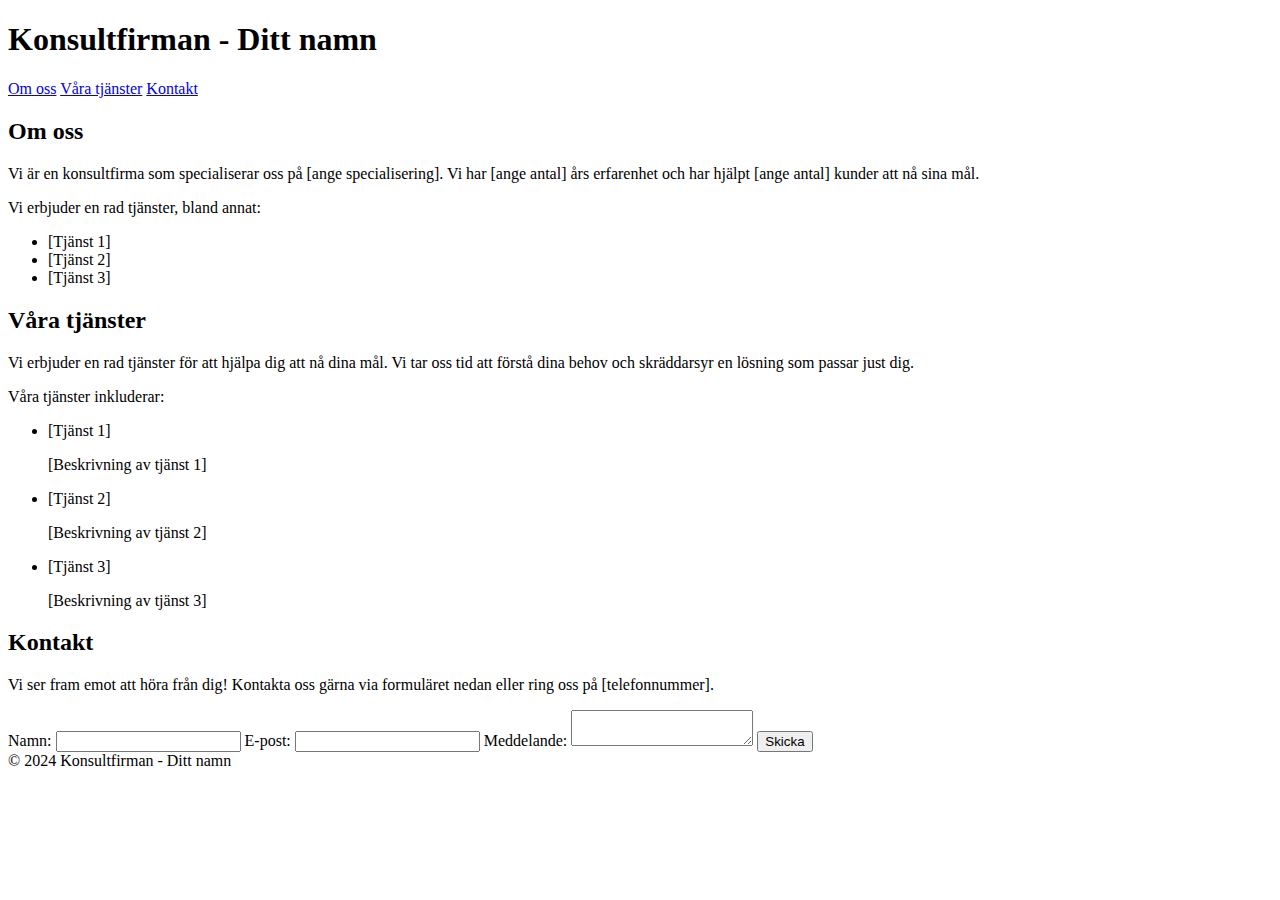
==== index.html @ 10c04167 "Create index.html" ====
<!DOCTYPE html>
<html lang="sv">
<head>
    <meta charset="UTF-8">
    <meta name="viewport" content="width=device-width, initial-scale=1.0">
    <title>Konsultfirman - Ditt namn</title>

    <link rel="stylesheet" href="style.css">
</head>
<body>
    <header>
        <h1>Konsultfirman - Ditt namn</h1>
        <nav>
            <a href="#om-oss">Om oss</a>
            <a href="#tjanster">Våra tjänster</a>
            <a href="#kontakt">Kontakt</a>
        </nav>
    </header>

    <main>
        <section id="om-oss">
            <h2>Om oss</h2>
            <p>
                Vi är en konsultfirma som specialiserar oss på [ange specialisering]. 
                Vi har [ange antal] års erfarenhet och har hjälpt [ange antal] kunder att nå sina mål.
            </p>
            <p>
                Vi erbjuder en rad tjänster, bland annat:
            </p>
            <ul>
                <li>[Tjänst 1]</li>
                <li>[Tjänst 2]</li>
                <li>[Tjänst 3]</li>
            </ul>
        </section>

        <section id="tjanster">
            <h2>Våra tjänster</h2>
            <p>
                Vi erbjuder en rad tjänster för att hjälpa dig att nå dina mål. Vi tar oss tid att 
                förstå dina behov och skräddarsyr en lösning som passar just dig.
            </p>
            <p>
                Våra tjänster inkluderar:
            </p>
            <ul>
                <li>
                    [Tjänst 1]
                    <p>
                        [Beskrivning av tjänst 1]
                    </p>
                </li>
                <li>
                    [Tjänst 2]
                    <p>
                        [Beskrivning av tjänst 2]
                    </p>
                </li>
                <li>
                    [Tjänst 3]
                    <p>
                        [Beskrivning av tjänst 3]
                    </p>
                </li>
            </ul>
        </section>

        <section id="kontakt">
            <h2>Kontakt</h2>
            <p>
                Vi ser fram emot att höra från dig! Kontakta oss gärna via formuläret nedan eller 
                ring oss på [telefonnummer].
            </p>
            <form action="#">
                <label for="namn">Namn:</label>
                <input type="text" id="namn" name="namn">
                <label for="epost">E-post:</label>
                <input type="email" id="epost" name="epost">
                <label for="meddelande">Meddelande:</label>
                <textarea id="meddelande" name="meddelande"></textarea>
                <button type="submit">Skicka</button>
            </form>
        </section>
    </main>

    <footer>
        &copy; 2024 Konsultfirman - Ditt namn
    </footer>
</body>
</html>
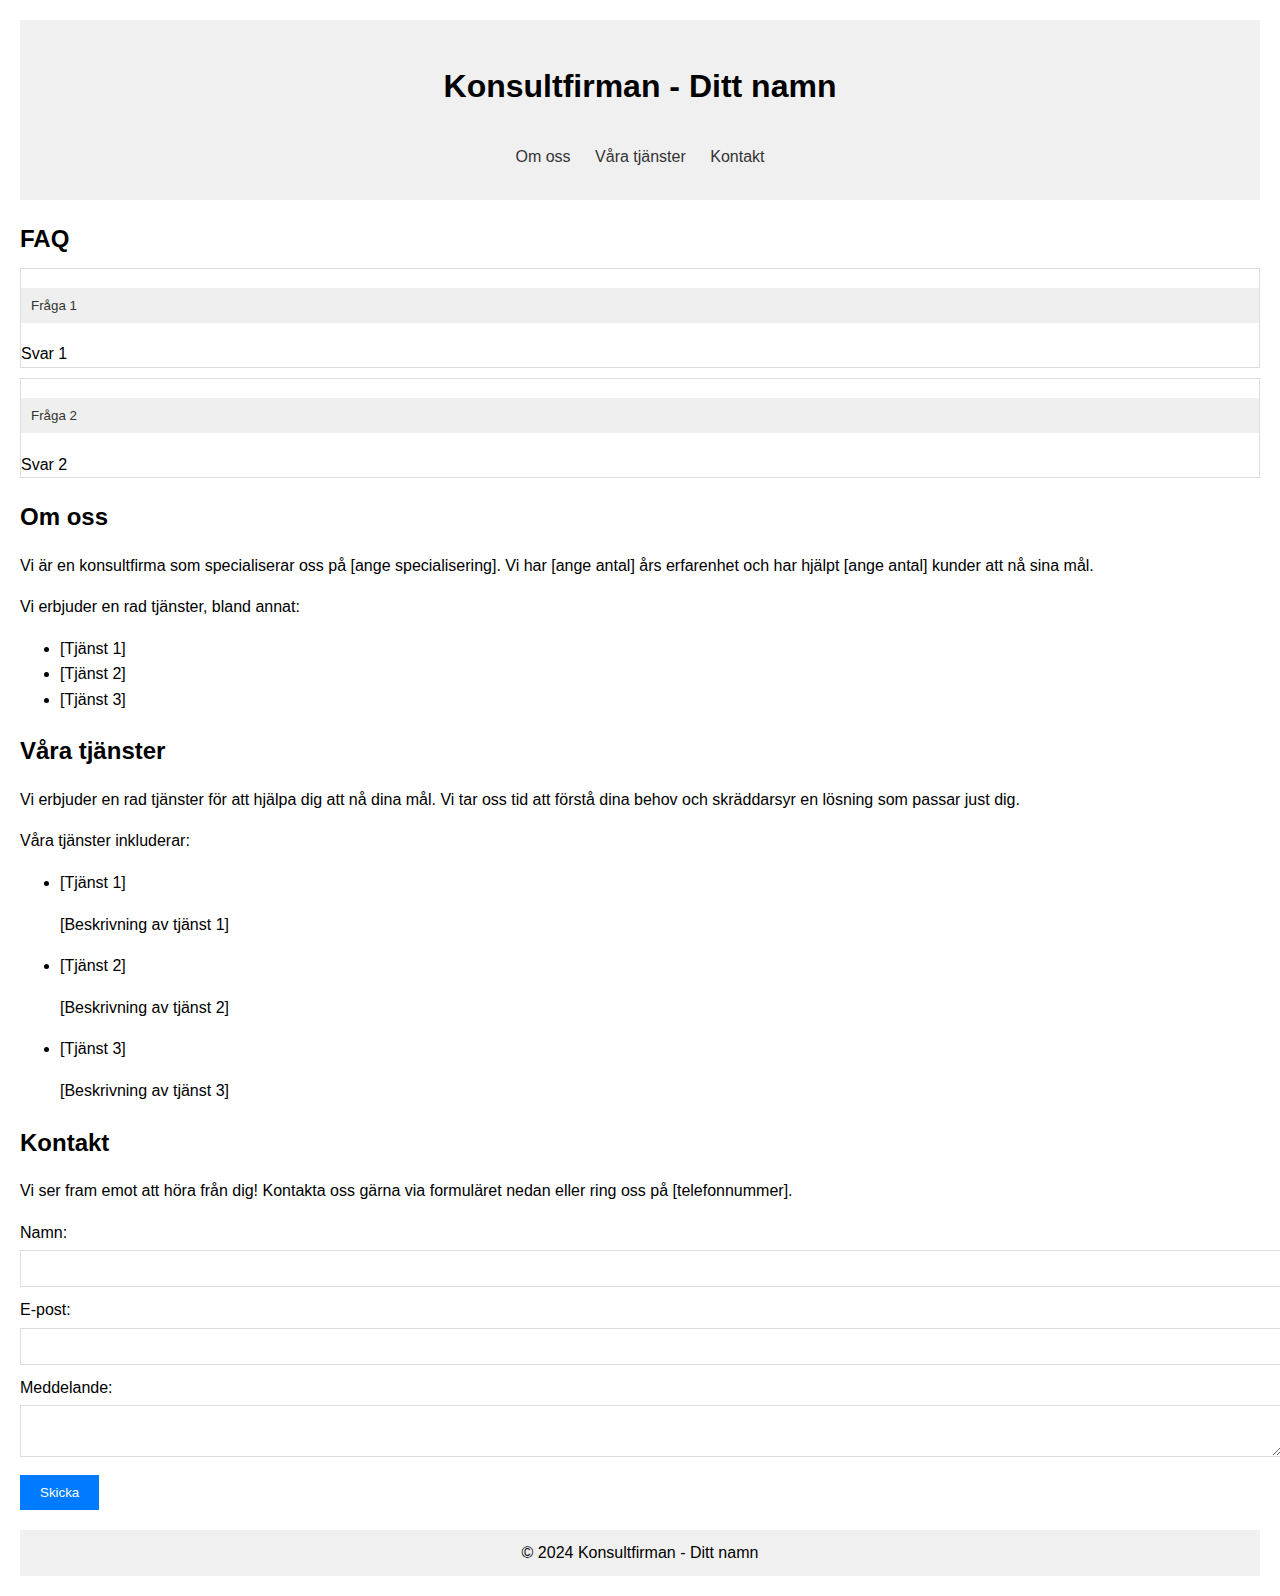
==== commit e0fd1a28: "accordion" ====
--- a/index.html
+++ b/index.html
@@ -18,6 +18,35 @@
     </header>
 
     <main>
+        <section id="faq">
+    <h2>FAQ</h2>
+    <div class="accordion">
+        <div class="accordion-item">
+            <h3 class="accordion-header">
+                <button class="accordion-button" type="button" data-bs-toggle="collapse" data-bs-target="#faq-item-1" aria-expanded="true" aria-controls="faq-item-1">
+                    Fråga 1
+                </button>
+            </h3>
+            <div id="faq-item-1" class="accordion-collapse collapse show" aria-labelledby="faq-item-1" data-bs-parent=".accordion">
+                <div class="accordion-body">
+                    Svar 1
+                </div>
+            </div>
+        </div>
+        <div class="accordion-item">
+            <h3 class="accordion-header">
+                <button class="accordion-button" type="button" data-bs-toggle="collapse" data-bs-target="#faq-item-2" aria-expanded="false" aria-controls="faq-item-2">
+                    Fråga 2
+                </button>
+            </h3>
+            <div id="faq-item-2" class="accordion-collapse collapse" aria-labelledby="faq-item-2" data-bs-parent=".accordion">
+                <div class="accordion-body">
+                    Svar 2
+                </div>
+            </div>
+        </div>
+    </div>
+</section>
         <section id="om-oss">
             <h2>Om oss</h2>
             <p>
--- a/style.css
+++ b/style.css
@@ -0,0 +1,100 @@
+/* General Styles */
+body {
+    font-family: Arial, sans-serif;
+    margin: 0;
+    padding: 20px;
+    line-height: 1.6;
+}
+
+header {
+    text-align: center;
+    background-color: #f0f0f0;  /* Example background color */ 
+    padding: 20px 0;
+    margin-bottom: 20px;
+}
+
+nav ul {
+    list-style: none;
+    padding: 0;
+}
+
+nav a {
+    display: block;
+    padding: 10px;
+    text-decoration: none;
+    color: #333;
+}
+
+nav a:hover {
+    background-color: #ddd;  /* Example hover color */
+}
+
+
+/* Responsiveness with Media Queries */
+@media (min-width: 768px) {
+    nav a {
+        display: inline-block; /* Display links horizontally */
+    }
+}
+
+
+/* Section Styles */
+section {
+    margin-bottom: 20px;
+}
+
+section h2 {
+    margin-bottom: 10px;
+}
+
+/* Example Form Styles */
+form label {
+    display: block;
+    margin-bottom: 5px;
+}
+
+form input, form textarea {
+    width: 100%;
+    padding: 10px;
+    margin-bottom: 10px;
+    border: 1px solid #ddd;
+}
+
+form button {
+    padding: 10px 20px;
+    background-color: #007bff; /* Example button color */
+    color: white;
+    border: none;
+    cursor: pointer;
+}
+
+
+/* Footer Styles */
+footer {
+    text-align: center;
+    background-color: #f0f0f0;  /* Example background color */ 
+    padding: 10px 0;
+    margin-top: 20px;
+}
+
+.accordion {
+    margin-bottom: 20px;
+}
+
+.accordion-item {
+    border: 1px solid #ddd;
+    margin-bottom: 10px;
+}
+
+.accordion-header {
+    background-color: #f0f0f0;
+}
+
+.accordion-button {
+    padding: 10px;
+    text-align: left;
+    color: #333;
+    border: none;
+    width: 100%;
+    text-decoration: none;
+}
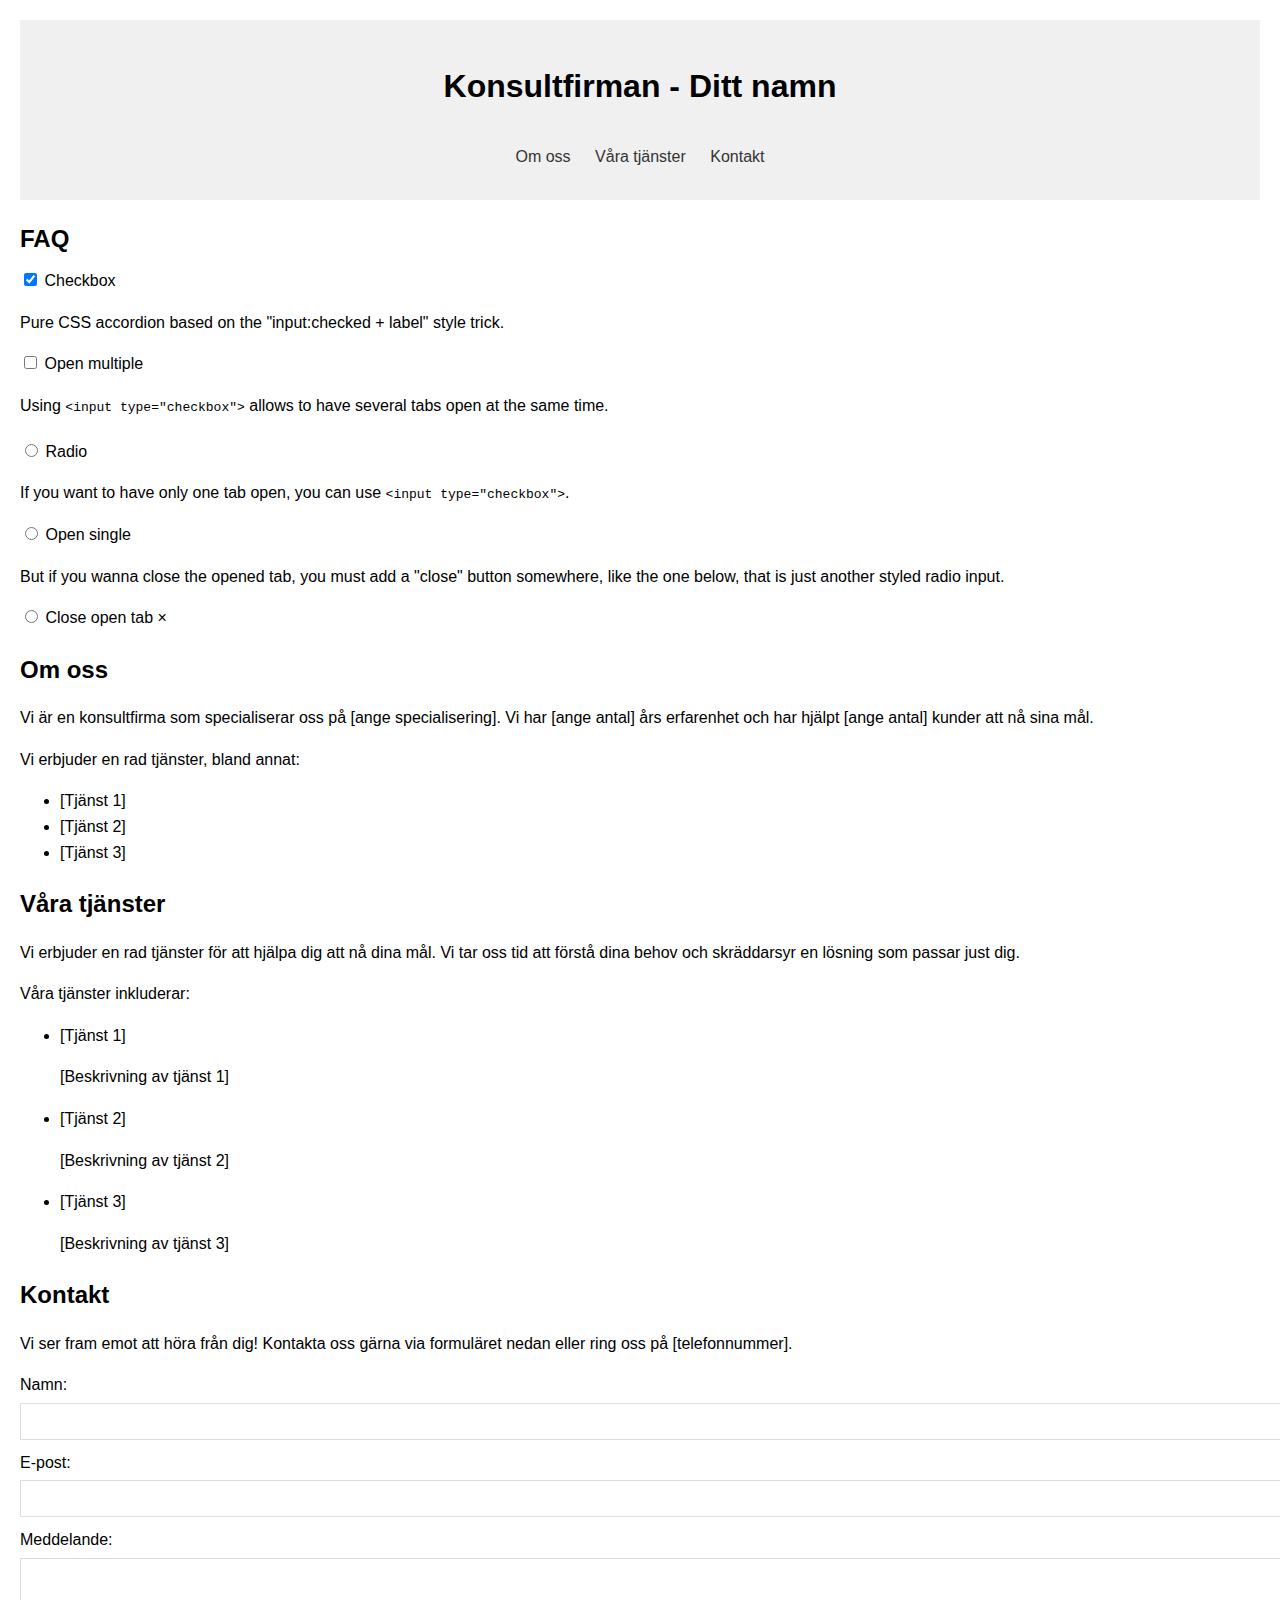
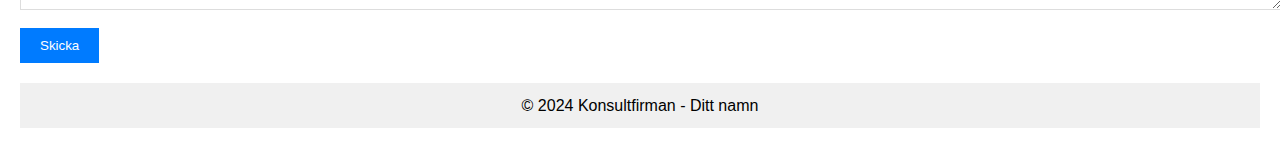
==== commit e24082f9: "Update accordion" ====
--- a/index.html
+++ b/index.html
@@ -20,32 +20,43 @@
     <main>
         <section id="faq">
     <h2>FAQ</h2>
-    <div class="accordion">
-        <div class="accordion-item">
-            <h3 class="accordion-header">
-                <button class="accordion-button" type="button" data-bs-toggle="collapse" data-bs-target="#faq-item-1" aria-expanded="true" aria-controls="faq-item-1">
-                    Fråga 1
-                </button>
-            </h3>
-            <div id="faq-item-1" class="accordion-collapse collapse show" aria-labelledby="faq-item-1" data-bs-parent=".accordion">
-                <div class="accordion-body">
-                    Svar 1
-                </div>
-            </div>
-        </div>
-        <div class="accordion-item">
-            <h3 class="accordion-header">
-                <button class="accordion-button" type="button" data-bs-toggle="collapse" data-bs-target="#faq-item-2" aria-expanded="false" aria-controls="faq-item-2">
-                    Fråga 2
-                </button>
-            </h3>
-            <div id="faq-item-2" class="accordion-collapse collapse" aria-labelledby="faq-item-2" data-bs-parent=".accordion">
-                <div class="accordion-body">
-                    Svar 2
-                </div>
-            </div>
-        </div>
+    <section class="accordion">
+  <div class="tab">
+    <input type="checkbox" name="accordion-1" id="cb1" checked>
+    <label for="cb1" class="tab__label">Checkbox</label>
+    <div class="tab__content">
+      <p>Pure CSS accordion based on the "input:checked + label" style trick.</p>
     </div>
+  </div>
+  <div class="tab">
+    <input type="checkbox" name="accordion-1" id="cb2">
+    <label for="cb2" class="tab__label">Open multiple</label>
+    <div class="tab__content">
+      <p>Using <code>&lt;input type="checkbox"&gt;</code> allows to have several tabs open at the same time.</p>
+    </div>
+  </div>
+</section>
+
+<section class="accordion accordion--radio">
+  <div class="tab">
+    <input type="radio" name="accordion-2" id="rd1">
+    <label for="rd1" class="tab__label">Radio</label>
+    <div class="tab__content">
+      <p>If you want to have only one tab open, you can use <code>&lt;input type="checkbox"&gt;</code>.</p>
+    </div>
+  </div>
+  <div class="tab">
+    <input type="radio" name="accordion-2" id="rd2">
+    <label for="rd2" class="tab__label">Open single</label>
+    <div class="tab__content">
+      <p>But if you wanna close the opened tab, you must add a "close" button somewhere, like the one below, that is just another styled radio input.</p>
+    </div>
+  </div>
+  <div class="tab">
+    <input type="radio" name="accordion-2" id="rd3">
+    <label for="rd3" class="tab__close">Close open tab &times;</label>
+  </div>
+</section>
 </section>
         <section id="om-oss">
             <h2>Om oss</h2>
@@ -115,5 +126,6 @@
     <footer>
         &copy; 2024 Konsultfirman - Ditt namn
     </footer>
+    <script src="https://cdn.jsdelivr.net/npm/bootstrap@5.3.3/dist/js/bootstrap.bundle.min.js" integrity="sha384-YvpcrYf0tY3lHB60NNkmXc5s9fDVZLESaAA55NDzOxhy9GkcIdslK1eN7N6jIeHz" crossorigin="anonymous"></script>
 </body>
 </html>
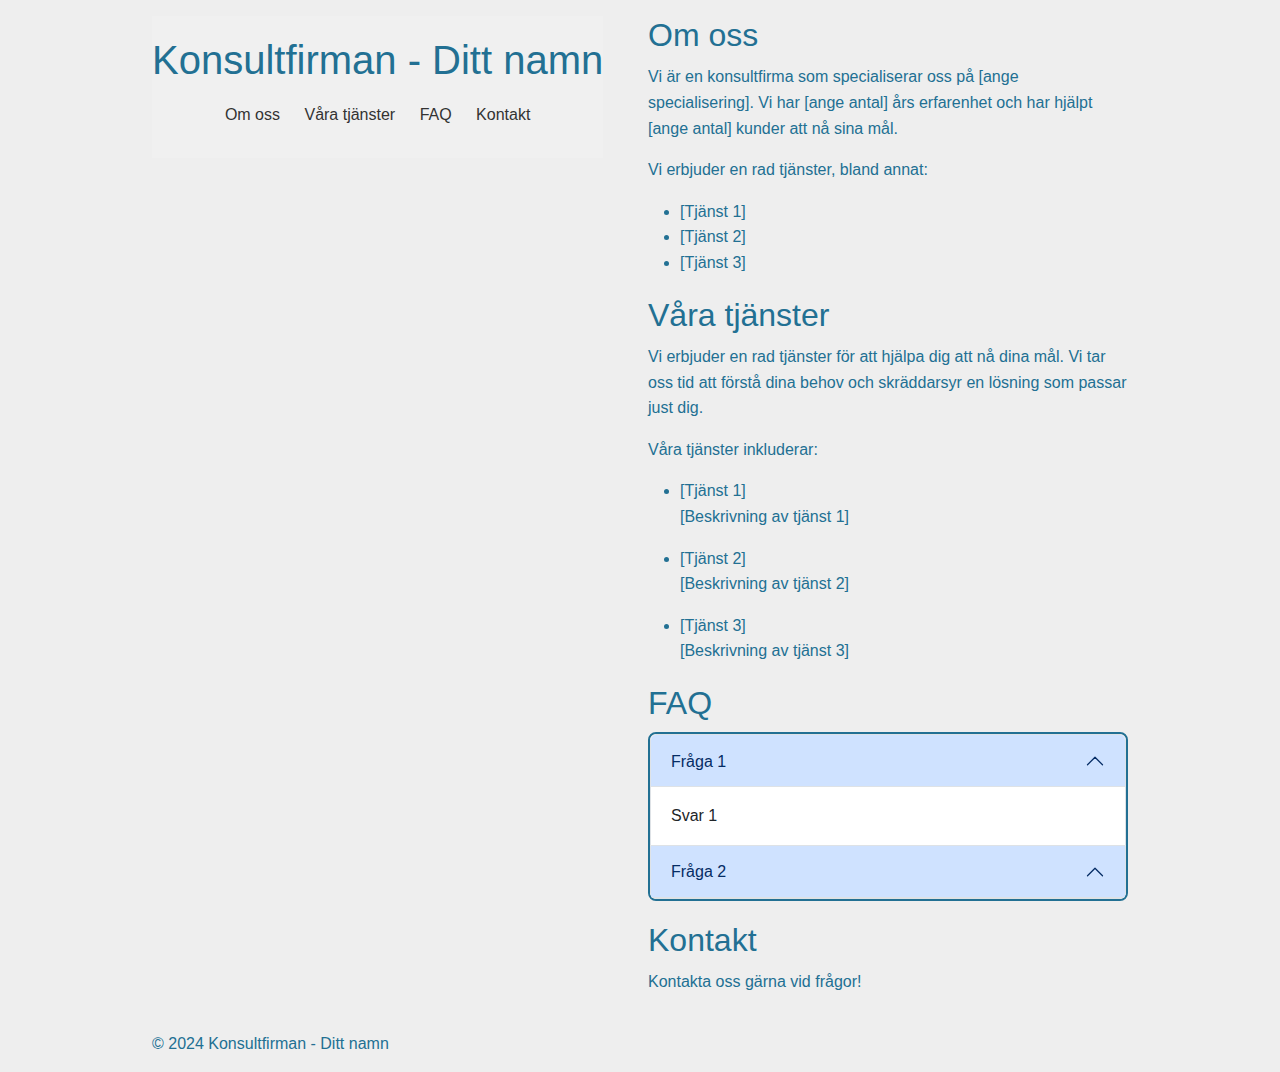
==== commit 9587fd57: "Update index.html" ====
--- a/index.html
+++ b/index.html
@@ -5,7 +5,8 @@
     <meta name="viewport" content="width=device-width, initial-scale=1.0">
     <title>Konsultfirman - Ditt namn</title>
 
-    <link rel="stylesheet" href="style.css">
+    <link rel="stylesheet" href="https://cdn.jsdelivr.net/npm/bootstrap@5.2.0-beta1/dist/css/bootstrap.min.css">
+    <link rel="stylesheet" href="style.css"> 
 </head>
 <body>
     <header>
@@ -13,51 +14,12 @@
         <nav>
             <a href="#om-oss">Om oss</a>
             <a href="#tjanster">Våra tjänster</a>
+            <a href="#faq">FAQ</a>  
             <a href="#kontakt">Kontakt</a>
         </nav>
     </header>
 
     <main>
-        <section id="faq">
-    <h2>FAQ</h2>
-    <section class="accordion">
-  <div class="tab">
-    <input type="checkbox" name="accordion-1" id="cb1" checked>
-    <label for="cb1" class="tab__label">Checkbox</label>
-    <div class="tab__content">
-      <p>Pure CSS accordion based on the "input:checked + label" style trick.</p>
-    </div>
-  </div>
-  <div class="tab">
-    <input type="checkbox" name="accordion-1" id="cb2">
-    <label for="cb2" class="tab__label">Open multiple</label>
-    <div class="tab__content">
-      <p>Using <code>&lt;input type="checkbox"&gt;</code> allows to have several tabs open at the same time.</p>
-    </div>
-  </div>
-</section>
-
-<section class="accordion accordion--radio">
-  <div class="tab">
-    <input type="radio" name="accordion-2" id="rd1">
-    <label for="rd1" class="tab__label">Radio</label>
-    <div class="tab__content">
-      <p>If you want to have only one tab open, you can use <code>&lt;input type="checkbox"&gt;</code>.</p>
-    </div>
-  </div>
-  <div class="tab">
-    <input type="radio" name="accordion-2" id="rd2">
-    <label for="rd2" class="tab__label">Open single</label>
-    <div class="tab__content">
-      <p>But if you wanna close the opened tab, you must add a "close" button somewhere, like the one below, that is just another styled radio input.</p>
-    </div>
-  </div>
-  <div class="tab">
-    <input type="radio" name="accordion-2" id="rd3">
-    <label for="rd3" class="tab__close">Close open tab &times;</label>
-  </div>
-</section>
-</section>
         <section id="om-oss">
             <h2>Om oss</h2>
             <p>
@@ -105,27 +67,50 @@
             </ul>
         </section>
 
+        <section id="faq">
+            <h2>FAQ</h2>
+            <div class="accordion">
+                <div class="accordion-item">
+                    <h3 class="accordion-header">
+                        <button class="accordion-button" type="button" data-bs-toggle="collapse" data-bs-target="#faq-item-1" aria-expanded="true" aria-controls="faq-item-1">
+                            Fråga 1
+                        </button>
+                    </h3>
+                    <div id="faq-item-1" class="accordion-collapse collapse show" aria-labelledby="faq-item-1" data-bs-parent=".accordion">
+                        <div class="accordion-body">
+                            Svar 1
+                        </div>
+                    </div>
+                </div>
+                <div class="accordion-item">
+                    <h3 class="accordion-header">
+                        <button class="accordion-button" type="button" data-bs-toggle="collapse" data-bs-target="#faq-item-2" aria-expanded="false" aria-controls="faq-item-2">
+                            Fråga 2
+                        </button>
+                    </h3>
+                    <div id="faq-item-2" class="accordion-collapse collapse" aria-labelledby="faq-item-2" data-bs-parent=".accordion">
+                        <div class="accordion-body">
+                            Svar 2
+                        </div>
+                    </div>
+                </div>
+            </div>
+        </section>
+
         <section id="kontakt">
             <h2>Kontakt</h2>
             <p>
-                Vi ser fram emot att höra från dig! Kontakta oss gärna via formuläret nedan eller 
-                ring oss på [telefonnummer].
+                Kontakta oss gärna vid frågor!
             </p>
             <form action="#">
-                <label for="namn">Namn:</label>
-                <input type="text" id="namn" name="namn">
-                <label for="epost">E-post:</label>
-                <input type="email" id="epost" name="epost">
-                <label for="meddelande">Meddelande:</label>
-                <textarea id="meddelande" name="meddelande"></textarea>
-                <button type="submit">Skicka</button>
-            </form>
+                </form>
         </section>
     </main>
 
     <footer>
         &copy; 2024 Konsultfirman - Ditt namn
     </footer>
+
     <script src="https://cdn.jsdelivr.net/npm/bootstrap@5.3.3/dist/js/bootstrap.bundle.min.js" integrity="sha384-YvpcrYf0tY3lHB60NNkmXc5s9fDVZLESaAA55NDzOxhy9GkcIdslK1eN7N6jIeHz" crossorigin="anonymous"></script>
 </body>
 </html>
--- a/style.css
+++ b/style.css
@@ -69,32 +69,96 @@
 }
 
 
-/* Footer Styles */
-footer {
-    text-align: center;
-    background-color: #f0f0f0;  /* Example background color */ 
-    padding: 10px 0;
-    margin-top: 20px;
+:root {
+  --primary: #227093;
+  --secondary: #ff5252;
+  --background: #eee;
+  --highlight: #ffda79;
+  /* Theme color */
+  --theme: var(--primary);
+}
+*, *::before, *::after {
+  box-sizing: border-box;
+}
+body {
+  display: grid;
+  place-content: center;
+  grid-template-columns: repeat(auto-fit, min(100%, 30rem));
+  min-height: 100vh;
+  place-items: start;
+  gap: 1rem;
+  margin: 0;
+  padding: 1rem;
+  color: var(--primary);
+  background: var(--background);
 }
 
-.accordion {
-    margin-bottom: 20px;
+/* Core styles/functionality */
+.tab input {
+  position: absolute;
+  opacity: 0;
+  z-index: -1;
+}
+.tab__content {
+  max-height: 0;
+  overflow: hidden;
+  transition: all 0.35s;
+}
+.tab input:checked ~ .tab__content {
+  max-height: 10rem;
 }
 
-.accordion-item {
-    border: 1px solid #ddd;
-    margin-bottom: 10px;
+/* Visual styles */
+.accordion {
+  color: var(--theme);
+  border: 2px solid;
+  border-radius: 0.5rem;
+  overflow: hidden;
+}
+.tab__label,
+.tab__close {
+  display: flex;
+  color: white;
+  background: var(--theme);
+  cursor: pointer;
+}
+.tab__label {
+  justify-content: space-between;
+  padding: 1rem;
+}
+.tab__label::after {
+  content: "\276F";
+  width: 1em;
+  height: 1em;
+  text-align: center;
+  transform: rotate(90deg);
+  transition: all 0.35s;
+}
+.tab input:checked + .tab__label::after {
+  transform: rotate(270deg);
+}
+.tab__content p {
+  margin: 0;
+  padding: 1rem;
+}
+.tab__close {
+  justify-content: flex-end;
+  padding: 0.5rem 1rem;
+  font-size: 0.75rem;
+}
+.accordion--radio {
+  --theme: var(--secondary);
 }
 
-.accordion-header {
-    background-color: #f0f0f0;
+/* Arrow animation */
+.tab input:not(:checked) + .tab__label:hover::after {
+  animation: bounce .5s infinite;
 }
-
-.accordion-button {
-    padding: 10px;
-    text-align: left;
-    color: #333;
-    border: none;
-    width: 100%;
-    text-decoration: none;
+@keyframes bounce {
+  25% {
+    transform: rotate(90deg) translate(.25rem);
+  }
+  75% {
+    transform: rotate(90deg) translate(-.25rem);
+  }
 }
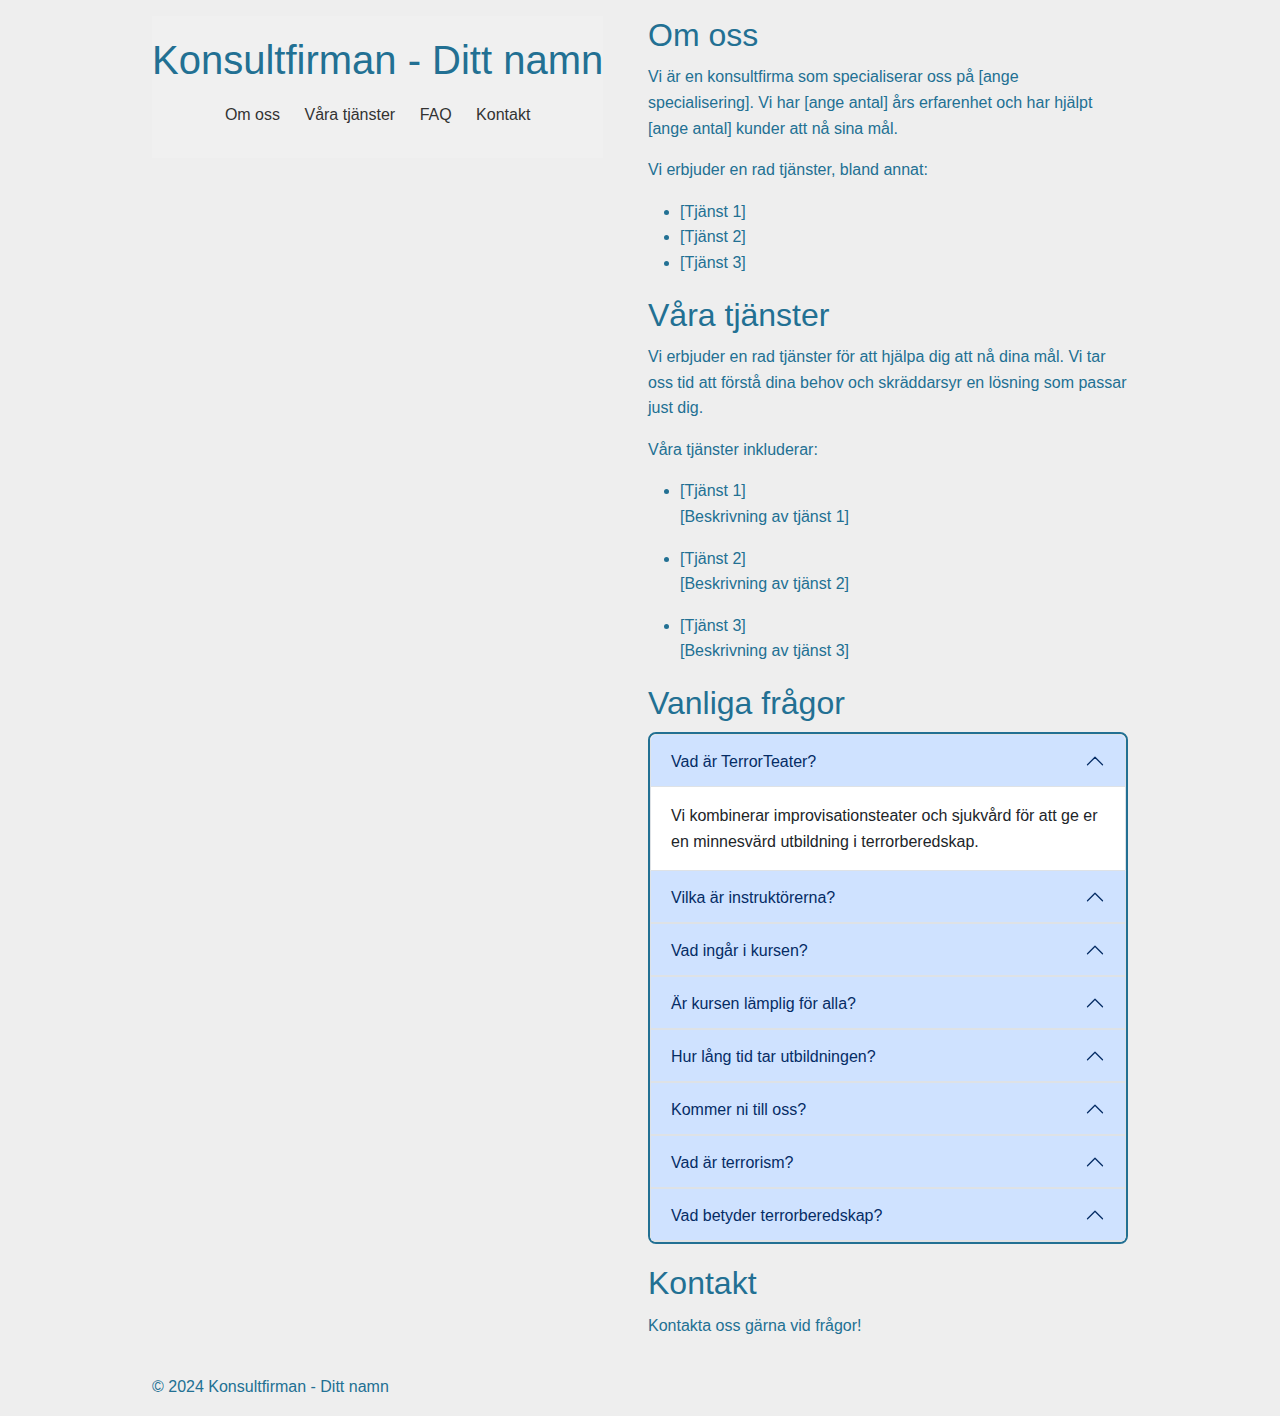
==== commit 00dba0da: "Update index.html" ====
--- a/index.html
+++ b/index.html
@@ -68,33 +68,106 @@
         </section>
 
         <section id="faq">
-            <h2>FAQ</h2>
-            <div class="accordion">
-                <div class="accordion-item">
-                    <h3 class="accordion-header">
-                        <button class="accordion-button" type="button" data-bs-toggle="collapse" data-bs-target="#faq-item-1" aria-expanded="true" aria-controls="faq-item-1">
-                            Fråga 1
-                        </button>
-                    </h3>
-                    <div id="faq-item-1" class="accordion-collapse collapse show" aria-labelledby="faq-item-1" data-bs-parent=".accordion">
-                        <div class="accordion-body">
-                            Svar 1
-                        </div>
-                    </div>
-                </div>
-                <div class="accordion-item">
-                    <h3 class="accordion-header">
-                        <button class="accordion-button" type="button" data-bs-toggle="collapse" data-bs-target="#faq-item-2" aria-expanded="false" aria-controls="faq-item-2">
-                            Fråga 2
-                        </button>
-                    </h3>
-                    <div id="faq-item-2" class="accordion-collapse collapse" aria-labelledby="faq-item-2" data-bs-parent=".accordion">
-                        <div class="accordion-body">
-                            Svar 2
-                        </div>
-                    </div>
+    <h2>Vanliga frågor</h2>
+    <div class="accordion">
+        <div class="accordion-item">
+            <h3 class="accordion-header">
+                <button class="accordion-button" type="button" data-bs-toggle="collapse" data-bs-target="#faq-item-1" aria-expanded="true" aria-controls="faq-item-1">
+                    Vad är TerrorTeater?
+                </button>
+            </h3>
+            <div id="faq-item-1" class="accordion-collapse collapse show" aria-labelledby="faq-item-1" data-bs-parent=".accordion">
+                <div class="accordion-body">
+                    Vi kombinerar improvisationsteater och sjukvård för att ge er en minnesvärd utbildning i terrorberedskap.
                 </div>
             </div>
+        </div>
+        <div class="accordion-item">
+            <h3 class="accordion-header">
+                <button class="accordion-button" type="button" data-bs-toggle="collapse" data-bs-target="#faq-item-2" aria-expanded="false" aria-controls="faq-item-2">
+                    Vilka är instruktörerna?
+                </button>
+            </h3>
+            <div id="faq-item-2" class="accordion-collapse collapse" aria-labelledby="faq-item-2" data-bs-parent=".accordion">
+                <div class="accordion-body">
+                    Våra kursledare är erfarna sjuksköterskor och skådespelare. De kombinerar sina kunskaper för att göra utbildningen heltäckande.
+                </div>
+            </div>
+        </div>
+        <div class="accordion-item">
+            <h3 class="accordion-header">
+                <button class="accordion-button" type="button" data-bs-toggle="collapse" data-bs-target="#faq-item-3" aria-expanded="false" aria-controls="faq-item-3">
+                    Vad ingår i kursen? 
+                </button>
+            </h3>
+            <div id="faq-item-3" class="accordion-collapse collapse" aria-labelledby="faq-item-3" data-bs-parent=".accordion">
+                <div class="accordion-body">
+                    Kursen omfattar praktiska övningar från teatern, skadebedömning, första hjälpen, avsnörande förband, säkerhet på skadeplatsen, psykologiskt omhändertagande och mycket mer.
+                </div>
+            </div>
+        </div>
+        <div class="accordion-item">
+            <h3 class="accordion-header">
+                <button class="accordion-button" type="button" data-bs-toggle="collapse" data-bs-target="#faq-item-4" aria-expanded="false" aria-controls="faq-item-4">
+                    Är kursen lämplig för alla?
+                </button>
+            </h3>
+            <div id="faq-item-4" class="accordion-collapse collapse" aria-labelledby="faq-item-4" data-bs-parent=".accordion">
+                <div class="accordion-body">
+                    Kursen kräver lite fysisk ansträngning, men den är utformad för att passa alla.
+                </div>
+            </div>
+        </div>
+        <div class="accordion-item">
+            <h3 class="accordion-header">
+                <button class="accordion-button" type="button" data-bs-toggle="collapse" data-bs-target="#faq-item-5" aria-expanded="false" aria-controls="faq-item-5">
+                    Hur lång tid tar utbildningen?
+                </button>
+            </h3>
+            <div id="faq-item-5" class="accordion-collapse collapse" aria-labelledby="faq-item-5" data-bs-parent=".accordion">
+                <div class="accordion-body">
+                    Utbildningen är på två timmar.
+                </div>
+            </div>
+        </div>
+        <div class="accordion-item">
+            <h3 class="accordion-header">
+                <button class="accordion-button" type="button" data-bs-toggle="collapse" data-bs-target="#faq-item-6" aria-expanded="false" aria-controls="faq-item-6">
+                    Kommer ni till oss?
+                </button>
+            </h3>
+            <div id="faq-item-6" class="accordion-collapse collapse" aria-labelledby="faq-item-6" data-bs-parent=".accordion">
+                <div class="accordion-body">
+                    Ja, vi kommer till din arbetsplats med allt som behövs. Kursen kräver inga förberedelser.
+                </div>
+            </div>
+        </div>
+        <div class="accordion-item">
+            <h3 class="accordion-header">
+                <button class="accordion-button" type="button" data-bs-toggle="collapse" data-bs-target="#faq-item-7" aria-expanded="false" aria-controls="faq-item-7">
+                    Vad är terrorism?
+                </button>
+            </h3>
+            <div id="faq-item-7" class="accordion-collapse collapse" aria-labelledby="faq-item-7" data-bs-parent=".accordion">
+                <div class="accordion-body">
+                    Terrorister använder våld för att skada stater eller organisationer som din. Syftet är ofta att förstöra de ekonomiska och sociala strukturer som du och dina anställda har byggt upp.
+                </div>
+            </div>
+        </div>
+        <div class="accordion-item">
+            <h3 class="accordion-header">
+                <button class="accordion-button" type="button" data-bs-toggle="collapse" data-bs-target="#faq-item-8" aria-expanded="false" aria-controls="faq-item-8">
+                    Vad betyder terrorberedskap?
+                </button>
+            </h3>
+            <div id="faq-item-8" class="accordion-collapse collapse" aria-labelledby="faq-item-8" data-bs-parent=".accordion">
+                <div class="accordion-body">
+                    Terrorberedskap handlar om hur ni kan öka skyddet mot terrorism i er organisation. Vi rustar er med allt från första hjälpen till psykologiska knep för att kunna överleva olika typer av attentat.
+                </div>
+            </div>
+        </div>
+    </div>
+</section>
         </section>
 
         <section id="kontakt">
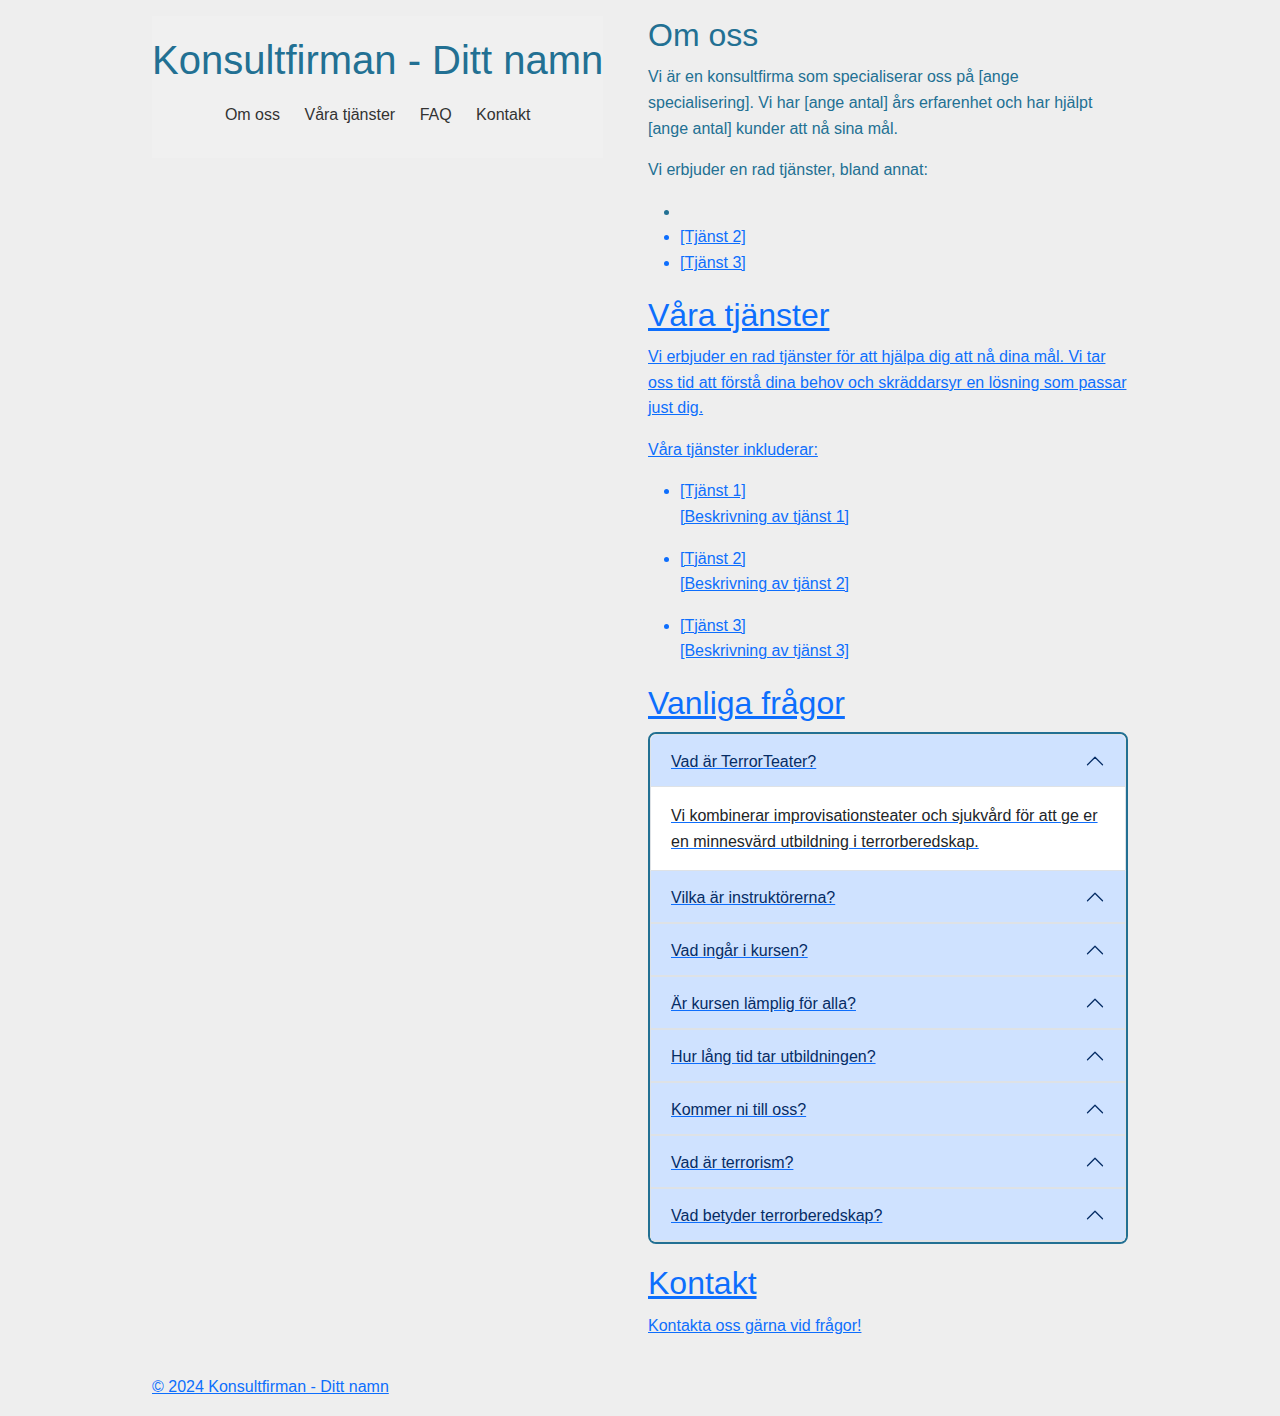
==== commit 545fae87: "Update index.html" ====
--- a/index.html
+++ b/index.html
@@ -30,7 +30,7 @@
                 Vi erbjuder en rad tjänster, bland annat:
             </p>
             <ul>
-                <li>[Tjänst 1]</li>
+                <li><a href="Terrorteater - Website.html"></li>
                 <li>[Tjänst 2]</li>
                 <li>[Tjänst 3]</li>
             </ul>
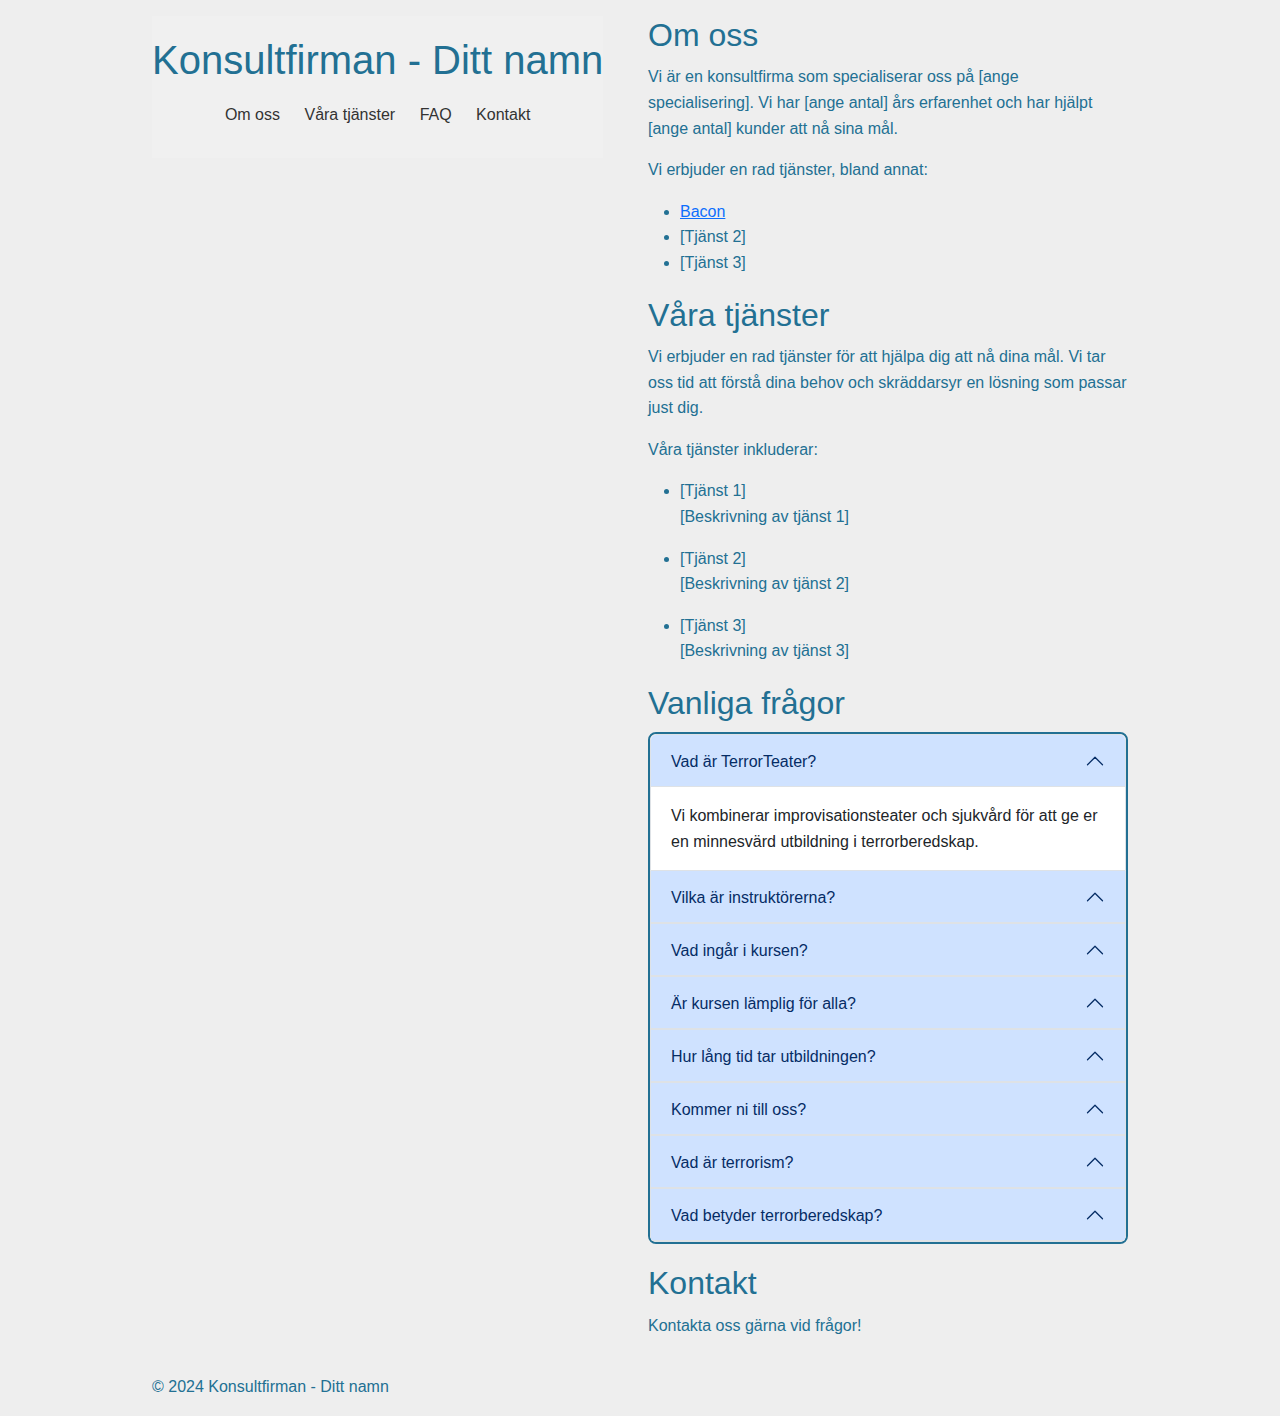
==== commit 8b434ce4: "Update index.html" ====
--- a/index.html
+++ b/index.html
@@ -30,7 +30,7 @@
                 Vi erbjuder en rad tjänster, bland annat:
             </p>
             <ul>
-                <li><a href="Terrorteater - Website.html"></li>
+                <li><a href="Terrorteater - Website.html"> Bacon</a></li>
                 <li>[Tjänst 2]</li>
                 <li>[Tjänst 3]</li>
             </ul>
